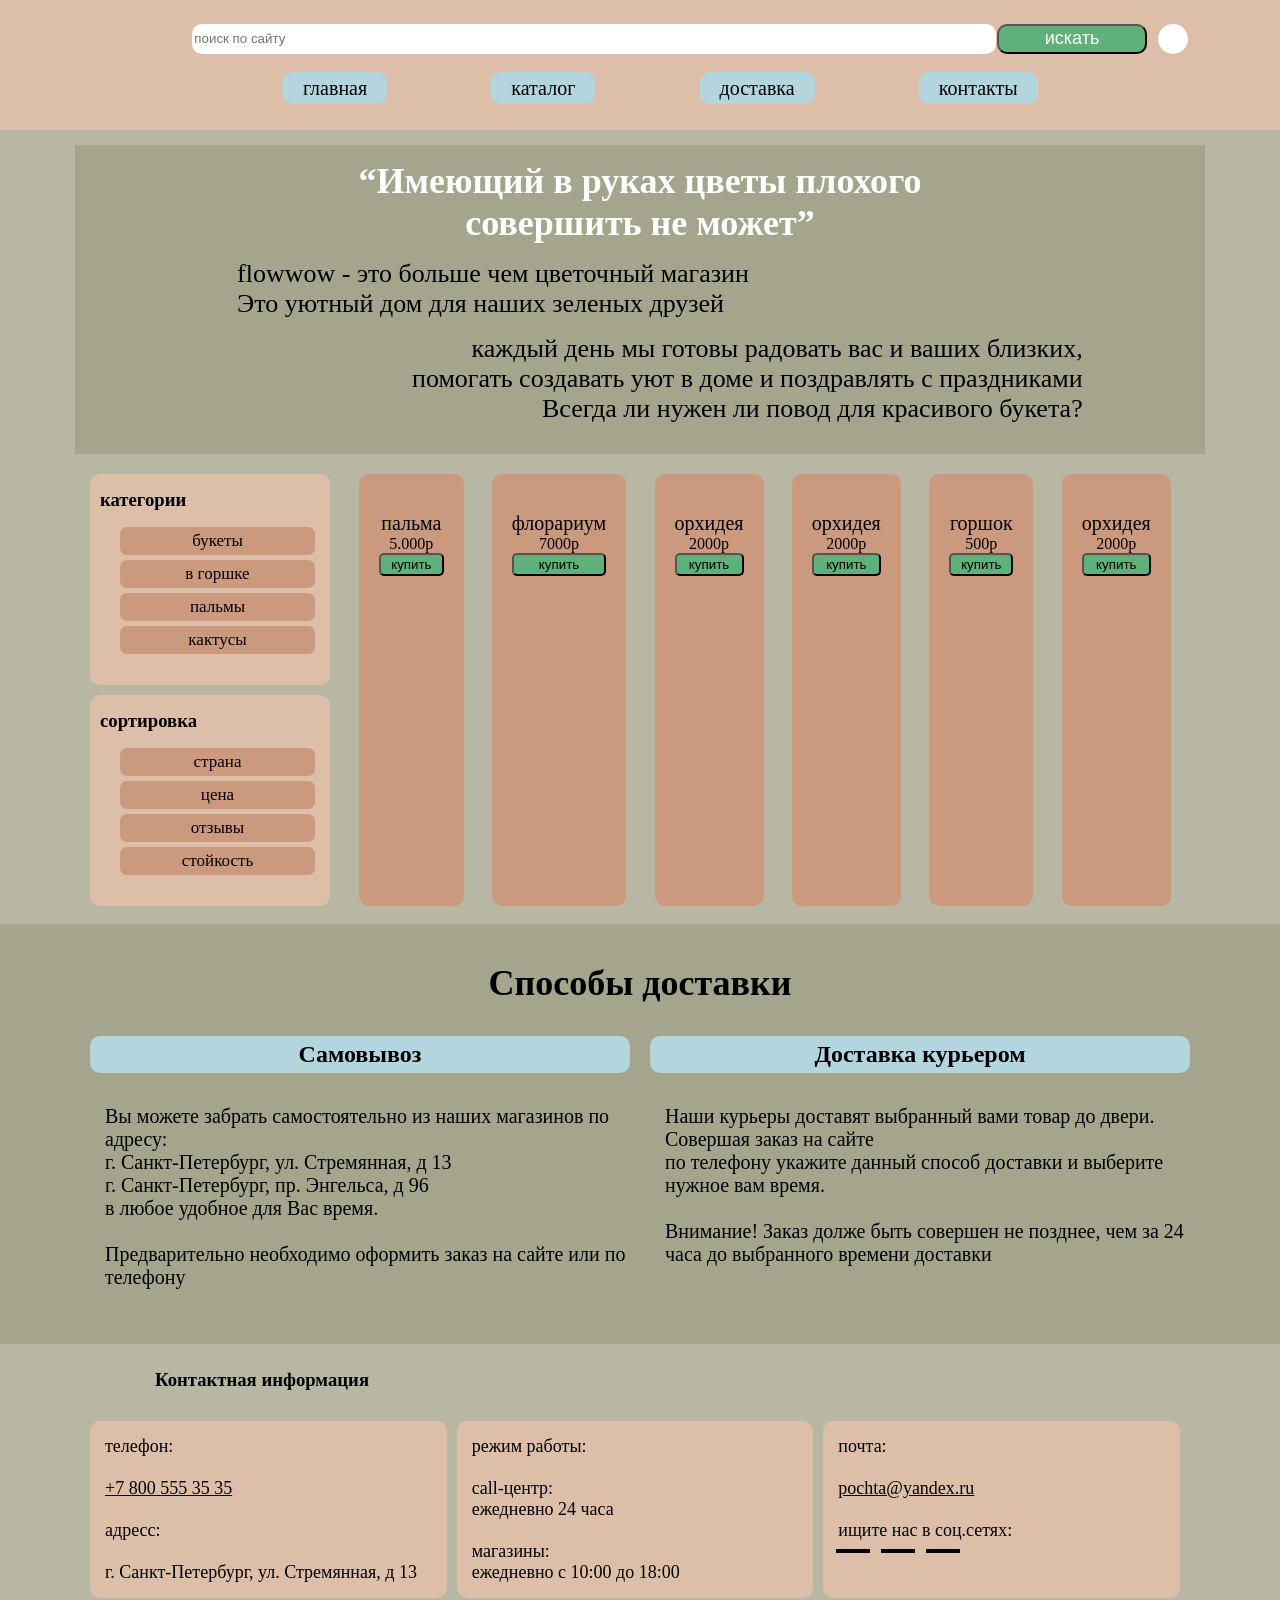
==== indexall.html @ 9ff989ed "Add files via upload" ====
<!DOCTYPE html>
<html lang="en">
<head>
    <meta charset="UTF-8">
    <meta http-equiv="X-UA-Compatible" content="IE=edge">
    <meta name="viewport" content="width=device-width, initial-scale=1.0">
    <style>
        body{
    --color-pink: #DDBEA9;
    --color-darkpink: #cb997e;
    --color-green: #5FB079;
    --bcg: #B7B7A4;
    --color-white: #ffffff;
    --color-black: #000000;
    --color-blue: #B2D5DE;
    --color-gray: #a5a58d;


    background-color: var(--bcg);
    margin: 0;
}

h2{
    margin: 0;
}

p{
    margin: 0;
}

h3{
    margin: 0;
    text-align: left;
}

.logo img{
    width: 120px;
}

.container{
    max-width: 1100px;
    margin: 0 auto;
}

.header{
    background-color: var(--color-pink);
}

.menu{
    display: flex;
    padding: 20px 10px 10px 10px;
}

.logo{    
    padding-right: 10px;
    width: 100px;
    height: 100px;
}

.nav{
    width: 100%;
    display: flex; 
    flex-direction:column;
    justify-content: space-around;
}

.nav_search{
    display: flex;
    justify-content: space-evenly;
    height: 30%; 
}

.search{
    width: 80%;
    border-radius: 10px;
    border: none;
}

.btn{
    width: 15%;
    margin-right: 10px;
    border-radius: 10px;
    font-size: 18px;
    background-color: var(--color-green);
    color: var(--color-white);
}

.profile{
    background-color:  var(--color-white);
    border-radius: 50px;
    width: 30px;
}

.nav_kat{
    display: flex;
}

.nav_ul{
    display: flex;
    width: 100%;
    justify-content: space-around;
    flex-wrap: wrap;
    text-decoration: none;
    list-style-type: none;
}

.nav_link{
    text-decoration: none;
    font-size: 20px;
    margin-top: 10px;
    color: var(--color-black);
    background-color: var(--color-blue);
    border-radius: 10px;
    padding: 5px 20px;
}

.ul_img{
    padding: 10px 0px 10px 20px;
    width: 35px;
}

.main{
    margin-top: 15px;
}

.color{
    position: relative;
    background-color: var(--color-gray);
    padding: 15px;
    display: flex;
    flex-direction:column;
    align-items: center;
}

.descr{
    color: var(--color-white);
    font-size: 36px;
    text-align: center;
    padding-bottom: 15px;
    
}

.main_items{
    width: 100%;
}

.main_item1{
    display: flex;
    justify-content: space-around;
    align-items: center;
    padding-bottom: 15px;
}

.item_text{
    font-size: 26px;
}

.item_text2{
    font-size: 26px;
    text-align: right;
}

.strelka{
    position: absolute;
    display: flex;
    width: 100%;
    height: 100%;
    /* padding: 0px 15px; */
    justify-content: space-between;
    align-items: center;
}

.strelka img{
    margin: 0px 15px;
    background-color: var(--color-white);
    border-radius: 50%;
    width: 30px;
}

.category{
    display: grid;
    grid-template: 1fr / 240px 1fr;
    margin-top: 20px;
    gap: 20px;
}


 .choice{
    background-color: var(--color-pink);
    padding: 15px 15px 15px 10px;
    margin-bottom: 10px;
    border-radius: 10px;
    
}

.choice_ul{
    text-decoration: none;
    list-style-type: none;
    padding-left: 20px;
}

.choice_ul li{
    background-color: var(--color-darkpink);
    margin-bottom: 5px;
    padding: 4px 5px;
    border-radius: 7px;
    text-align: center;
    font-size: 17px;
}


.products{
    display: flex;
    flex-wrap: wrap; 
    justify-content: space-around;
}

.product_item{
    background-color: var(--color-darkpink);
    margin-right: 10px;
    margin-bottom: 10px;
    border-radius: 10px;
    padding: 20px;
}

.product_item img{
    border-radius: 10px;
    background-color: var(--bcg);
}

.product_item p{
    text-align: center;
}

.name{
    font-size: 20px;
}

.button{
    align-items: center;
    width: 100%;
    background-color: var(--color-green);
    padding: 2px 10px;
    border-radius: 5px;
}

.delivery h3{
    text-align: center;
    font-size: 36px;
}

.delivery{
    margin-top: 8px;
    margin-bottom: 15px;
    background-color: var(--color-gray);
    padding: 15px 0px 20px 0px;
}

.del_types{
    display: grid;
    grid-template: 1fr / 1fr 1fr;
    gap: 20px;
}


.type h4{
    text-align: center;
    background-color: var(--color-blue);
    border-radius: 10px;
    padding: 5px 0px;
    font-size: 24px;
}

.type p{
    font-size: 20px;
    padding-left: 15px;
}

.footer{
    margin-top: 15px;
    margin-bottom: 15px;
}

.footer h3{
    padding: 10px 0px 10px 65px;
}

.foo_items{
    display: grid;
    grid-template: 1fr / 1fr 1fr 1fr;
    margin-top: 10px;
    

}

.foo_item{
    background-color: var(--color-pink);
    margin-right: 10px;
    margin-top: 10px;
    border-radius: 10px;
    padding: 15px;
}

.foo_item p{
    font-size: 18px;
}

.foo_item a{
    color: var(--color-black);
}

.foo_img{
    display: flex;
}

.foo_img img{
    margin-right: 15px;
    margin-top: 10px;
    border-radius: 50%;   	
    outline: var(--color-black) solid 2px;
    width: 30px;
}

@media (max-width: 900px) {
    .sidebar{
        display: none;
    }
    .category{
        display: flex;
        flex-wrap: wrap;
    }
    .foo_items{
        display: flex;
        flex-wrap: wrap;
    }
}

@media (max-width: 750px) {
    .nav_kat{
        display: none;
    }
    .profile{
        display: none;
    }
    .del_types{
        display: block;
        padding: 0px 10px;
    }
}
    </style>
    <title>Document</title>
</head>
<body>
        <header class="header">
            <div class="container menu">
                    <div class="logo">
                        <img src="https://content3.flowwow-images.com/images/app/range_types/florariums.png" alt="">
                    </div>
                    <div class="nav">
                        <div class="nav_search">
                            <input class="search"  type="text"  placeholder="поиск по сайту">
                            <button class="btn">искать</button>
                            <img src="https://cdn-icons-png.flaticon.com/128/456/456212.png" alt="" class="profile">
                        </div>
                        <div class="nav_kat">
                            <ul class="nav_ul list-reset">
                                <li><a href="" class="nav_link">главная</a></li>
                                <li><a href="" class="nav_link">каталог</a></li>
                                <li><a href="" class="nav_link">доставка</a></li>
                                <li><a href="" class="nav_link">контакты</a></li>
                            </ul>
                            <img src="https://cdn-icons-png.flaticon.com/128/1077/1077035.png" alt="" class="ul_img">
                            <img src="https://cdn-icons-png.flaticon.com/128/2636/2636890.png" alt="" class="ul_img">
                        </div>
                    </div>
            </div>
        </header>
        <main class="main">
            <div class="container color">
                    <h2 class="descr">“Имеющий в руках цветы плохого <br> совершить не может” 
                    </h2>
                    <div class="main_items">
                        <div class="main_item1">
                            <p class="item_text">flowwow - это больше чем цветочный магазин <br>
                                Это уютный дом для наших зеленых друзей </p>
                            <img class="item_img" src="https://content2.flowwow-images.com/images/app/range_types/potted.png" alt="">    
                        </div>
                        <div class="main_item1">
                            <img class="item_img" src="https://content3.flowwow-images.com/images/app/range_types/plant_pots.png" alt="">
                            <p class="item_text2">каждый день мы готовы радовать вас и ваших близких, <br> помогать создавать уют в доме и поздравлять с праздниками <br>
                                Всегда ли нужен ли повод для красивого букета?  </p>  
                        </div>
                    </div>
                    <div class="strelka">
                        <img src="https://cdn-icons-png.flaticon.com/128/860/860790.png" alt="">
                        <img src="https://cdn-icons-png.flaticon.com/512/709/709586.png" alt="">
                    </div>
            </div>
            <section class="goods">
            <div class="container category">
                    <aside class="sidebar">
                        <div class="choice">
                            <h3>категории</h3>
                            <ul class="choice_ul">
                                <li>букеты</li>
                                <li>в горшке</li>
                                <li>пальмы</li>
                                <li>кактусы</li>
                            </ul>
                        </div>
                        <div class="choice">
                            <h3>сортировка</h3>
                            <ul class="choice_ul ">
                                <li>страна</li>
                                <li>цена</li>
                                <li>отзывы</li>
                                <li>стойкость</li>
                            </ul>
                        </div>
                    </aside>
                    <div class="products">
                        <div class="product_item">
                            <img src="https://content3.flowwow-images.com/images/app/range_types/trees.png" alt="">
                            <p class="name">пальма</p>
                            <p class="prise">5.000р</p>
                            <button class="button">купить</button>
                        </div>
                        <div class="product_item">
                            <img src="https://content3.flowwow-images.com/images/app/range_types/florariums.png" alt="">
                            <p class="name">флорариум</p>
                            <p class="prise">7000р</p>
                            <button class="button">купить</button>
                        </div>
                        <div class="product_item">
                            <img src="https://content3.flowwow-images.com/images/app/range_types/author.png" alt="">
                            <p class="name">орхидея</p>
                            <p class="prise">2000р</p>
                            <button class="button">купить</button>
                        </div>
                        <div class="product_item">
                            <img src="https://content2.flowwow-images.com/images/app/range_types/bonsai.png" alt="">
                            <p class="name">орхидея</p>
                            <p class="prise">2000р</p>
                            <button class="button">купить</button>
                        </div>
                        <div class="product_item">
                            <img src="https://content2.flowwow-images.com/images/app/range_types/dried_flowers.png" alt="">
                            <p class="name">горшок</p>
                            <p class="prise">500р</p>
                            <button class="button">купить</button>
                        </div>
                        
                        <div class="product_item">
                            <img src="https://content3.flowwow-images.com/images/app/range_types/levitation.png" alt="">
                            <p class="name">орхидея</p>
                            <p class="prise">2000р</p>
                            <button class="button">купить</button>
                        </div>
                    </div>
            </div>
        </section>
        <section class="delivery">
            <div class="container delivery">
                <h3>Способы доставки</h3>
                <div class="del_types">
                    <div class="type">
                        <h4>Самовывоз</h4>
                        <p>Вы можете забрать самостоятельно из наших магазинов по адресу: <br>
                            г. Санкт-Петербург, ул. Стремянная, д 13 <br>
                            г. Санкт-Петербург, пр. Энгельса, д 96 <br>
                            в любое удобное для Вас время. <br>
                            <br>
                            Предварительно необходимо оформить заказ на сайте или по телефону</p>
                    </div>
                    <div class="type">
                        <h4>Доставка курьером</h4>
                        <p>Наши курьеры доставят выбранный вами товар до двери. Совершая заказ на сайте <br>
                            по телефону укажите данный способ доставки и выберите нужное вам время. <br>
                            <br>
                            Внимание! Заказ долже быть совершен не позднее, чем за 24 часа до выбранного времени доставки </p>
                    </div>
                </div>
            </div>
        </section>
        </main>       
        <footer class="footer">
            <div class="container footer">
                <h3>Контактная информация</h3>
                <div class="foo_items">
                    <div class="foo_item">
                        <p>
                            телефон: <br>
                            <br>
                            <a href="">+7 800 555 35 35 <br></a>
                            <br>
                            адресс: <br>
                            <br>
                            г. Санкт-Петербург, ул. Стремянная, д 13
                        </p>
                    </div>
                    <div class="foo_item">
                        <p>
                            режим работы: <br>
                            <br>
                            call-центр: <br>
                            ежедневно 24 часа <br>
                            <br>
                            магазины: <br>
                            ежедневно с 10:00 до 18:00
                        </p>
                    </div>
                    <div class="foo_item foo_item_three">
                        <p>
                            почта: <br>
                            <br>
                            <a href="">
                                pochta@yandex.ru
                                </a> <br>
                            <br>
                            ищите нас в соц.сетях:
                        </p>
                        <div class="foo_img">
                            <img src="https://cdn-icons-png.flaticon.com/128/1077/1077042.png" alt="">
                            <img src="https://img-premium.flaticon.com/png/128/1236/premium/1236871.png?token=exp=1633527475~hmac=97aea43cda658bce1b95e4368c9ee59e" alt="">
                            <img src="https://cdn-icons-png.flaticon.com/128/2111/2111392.png" alt="">
                        </div>
                    </div>                   
                </div>
            </div>
        </footer>
</body>
</html>
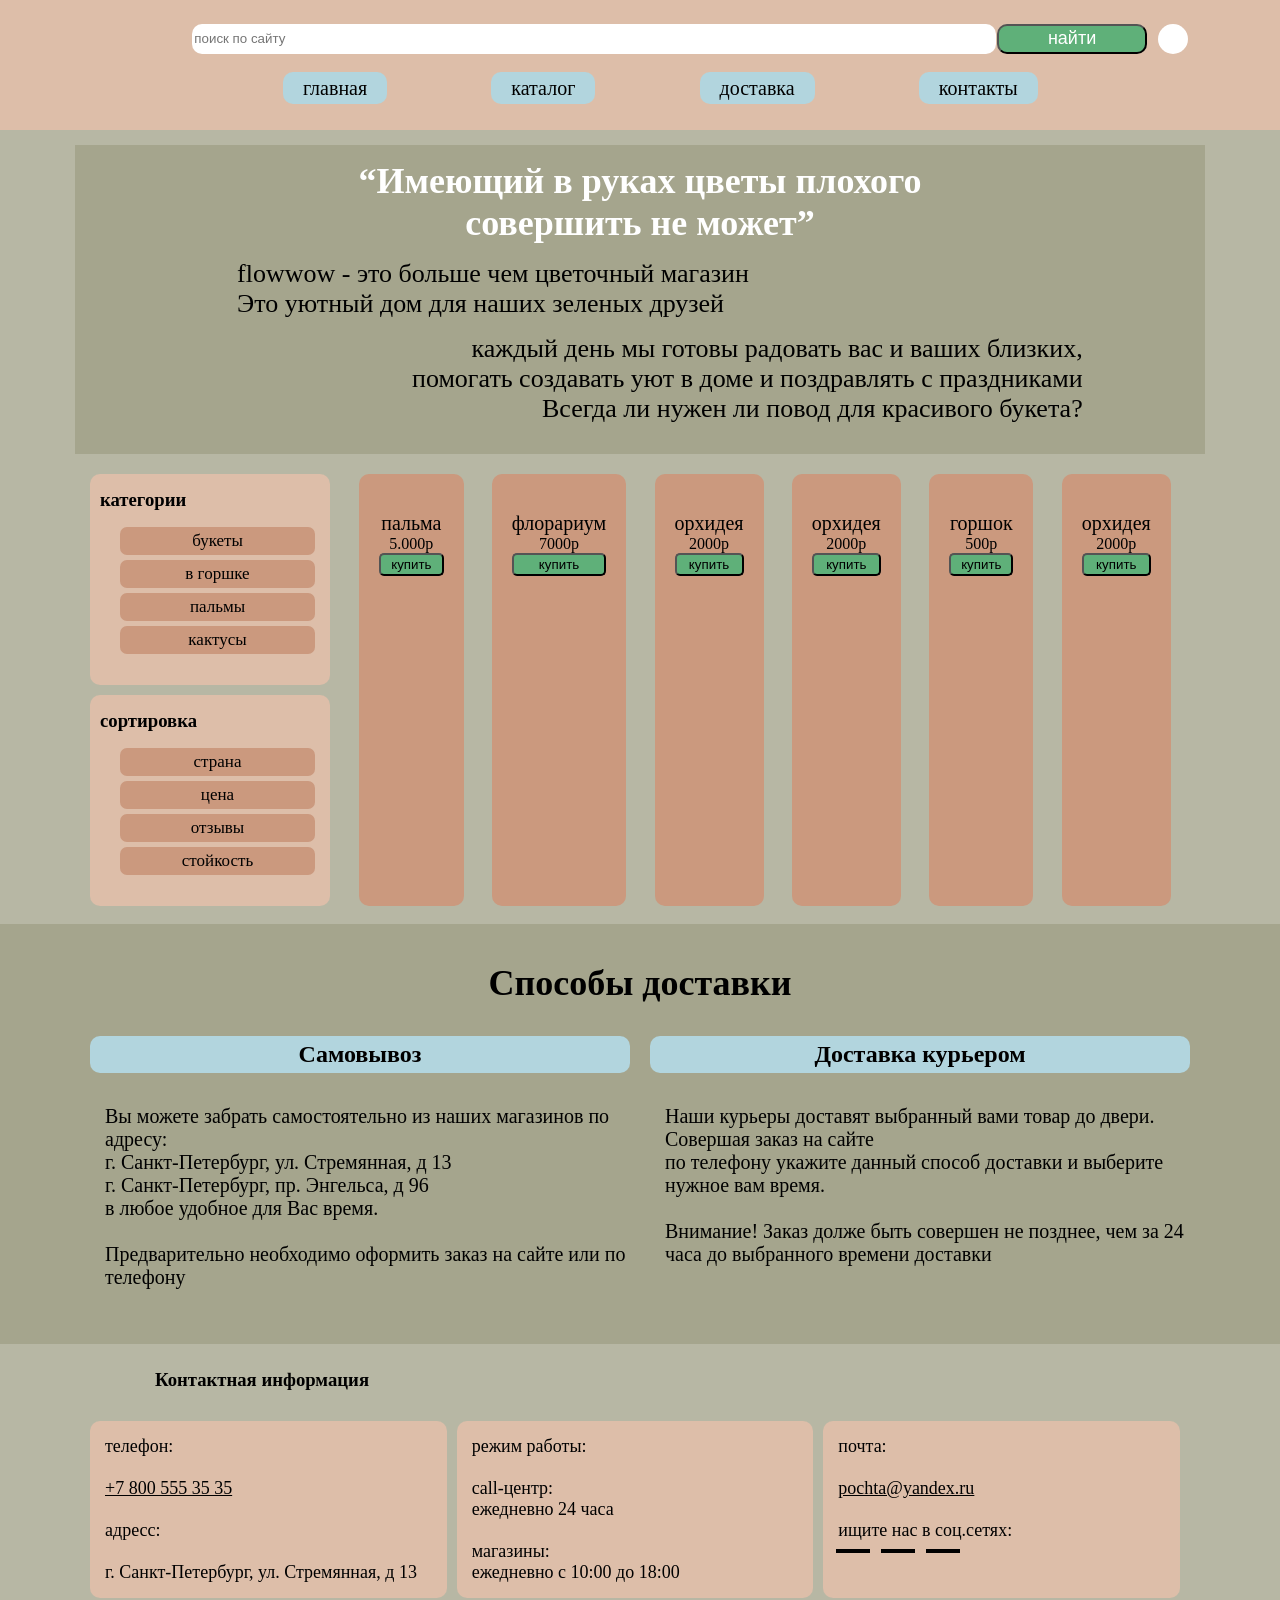
==== commit fcb69b09: "Add files via upload" ====
--- a/indexall.html
+++ b/indexall.html
@@ -78,6 +78,7 @@
 
 .btn{
     width: 15%;
+    min-width: 50px;
     margin-right: 10px;
     border-radius: 10px;
     font-size: 18px;
@@ -336,15 +337,24 @@
 }
 
 @media (max-width: 750px) {
-    .nav_kat{
+    .nav_ul{
         display: none;
     }
-    .profile{
+    .nav{
+        display: block;
+    }
+    /* .nav_search{
+        display: block;
+    } */
+    /* .profile{
         display: none;
-    }
+    }  */
     .del_types{
         display: block;
         padding: 0px 10px;
+    }
+    .btn{
+        font-size: 12px;
     }
 }
     </style>
@@ -359,7 +369,7 @@
                     <div class="nav">
                         <div class="nav_search">
                             <input class="search"  type="text"  placeholder="поиск по сайту">
-                            <button class="btn">искать</button>
+                            <button class="btn">найти</button>
                             <img src="https://cdn-icons-png.flaticon.com/128/456/456212.png" alt="" class="profile">
                         </div>
                         <div class="nav_kat">
